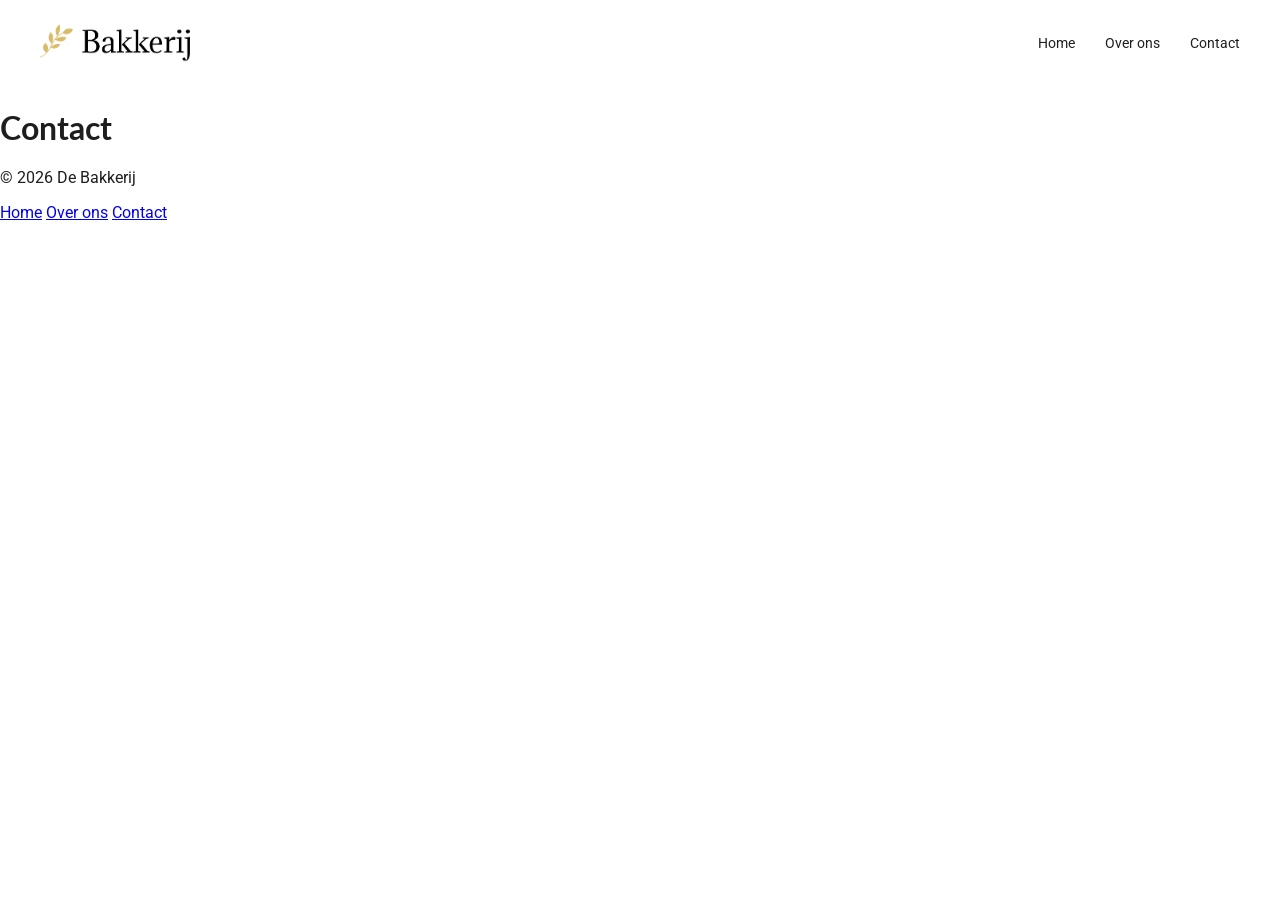
==== contact.html @ 9df2e41d "Basisstructuur en hero homepage" ====
<!DOCTYPE html>
<html lang="nl">
<head>
    <meta charset="UTF-8">
    <meta name="viewport" content="width=device-width, initial-scale=1.0">
    <meta name="description" content="Neem contact op met De Bakkerij en bekijk onze openingstijden.">
    <title>Contact | De Bakkerij</title>
    <link rel="icon" type="image/png" href="images/logo_small_icon_only.png">
    <link rel="preconnect" href="https://fonts.googleapis.com">
    <link rel="preconnect" href="https://fonts.gstatic.com" crossorigin>
    <link href="https://fonts.googleapis.com/css2?family=Lato:wght@400;700&family=Roboto:wght@400;500;700&display=swap" rel="stylesheet">
    <link href="style.css" rel="stylesheet">
</head>
<body>

    <header>
        <a href="index.html">
            <img src="images/logo_large.png" alt="Logo van De Bakkerij">
        </a>

        <nav>
            <a href="index.html">Home</a>
            <a href="over-ons.html">Over ons</a>
            <a href="contact.html">Contact</a>
        </nav>
    </header>

    <main>
        <h1>Contact</h1>
    </main>

    <footer>
            <p>&copy; 2026 De Bakkerij</p>

    <nav aria-label="Footernavigatie">
        <a href="index.html">Home</a>
        <a href="over-ons.html">Over ons</a>
        <a href="contact.html">Contact</a>
    </nav>
    </footer>

</body>
</html>
---- style.css ----
/* Algemene instellingen */

* {
    box-sizing: border-box;
}

body {
    margin: 0;
    font-family: 'Roboto', sans-serif;
    color: #1E1E20;
}

/* Lettertypen voor koppen */

h1, h2, h3, h4, h5, h6 {
    font-family: 'Lato', sans-serif;
}

/* Header */

header {
    display: flex;
    justify-content: space-between;
    align-items: center;
    padding: 20px 40px;
    background-color: #FFFFFF;
}

/* Logo */

header img {
    max-width: 150px;
    height: auto;
}

/* Navigatie */

header nav {
    display: flex;
    gap: 30px;
}

header nav a {
    color: #1E1E20;
    text-decoration: none;
    font-family: 'Roboto', sans-serif;
    font-size: 14px;
}

/* Homepagina - Hero */

.hero {
    aspect-ratio: 1920 / 425;

    background-image:
        linear-gradient(
            rgba(0, 0, 0, 0.25),
            rgba(0, 0, 0, 0.25)
        ),
        url("images/Image-6.jpg");

    background-size: 102.8% auto;
    background-position: 22% 47.9%;

    display: flex;
    justify-content: center;
    align-items: center;
}

.hero h1 {
    color: #FFFFFF;
    font-family: 'Lato', sans-serif;
    font-size: 80px;
    line-height: 1.05;
    font-weight: 400;
    margin: 0;
}
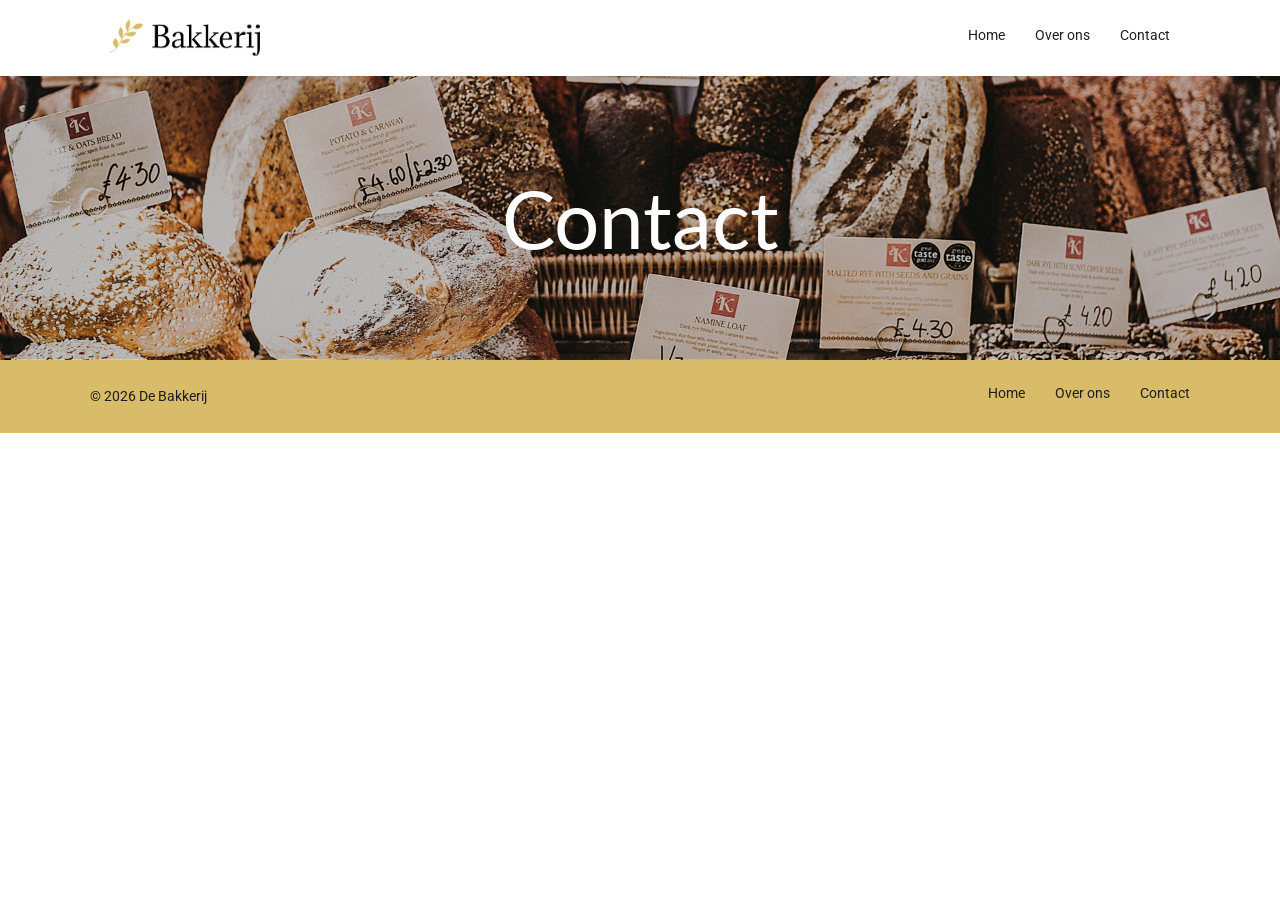
==== commit 9f2c1bbf: "Gedeelde header hero banners en footer afgerond" ====
--- a/contact.html
+++ b/contact.html
@@ -1,43 +1,64 @@
+
 <!DOCTYPE html>
 <html lang="nl">
+
 <head>
     <meta charset="UTF-8">
     <meta name="viewport" content="width=device-width, initial-scale=1.0">
     <meta name="description" content="Neem contact op met De Bakkerij en bekijk onze openingstijden.">
     <title>Contact | De Bakkerij</title>
+
+    <!-- Favicon -->
     <link rel="icon" type="image/png" href="images/logo_small_icon_only.png">
+
+    <!-- Google Fonts -->
     <link rel="preconnect" href="https://fonts.googleapis.com">
     <link rel="preconnect" href="https://fonts.gstatic.com" crossorigin>
     <link href="https://fonts.googleapis.com/css2?family=Lato:wght@400;700&family=Roboto:wght@400;500;700&display=swap" rel="stylesheet">
+
+    <!-- CSS -->
     <link href="style.css" rel="stylesheet">
 </head>
+
 <body>
 
+    <!-- Header -->
     <header>
-        <a href="index.html">
-            <img src="images/logo_large.png" alt="Logo van De Bakkerij">
-        </a>
+        <div class="header-container">
 
-        <nav>
+            <!-- Klikbaar logo -->
+            <a href="index.html">
+                <img src="images/logo_large.png" alt="Logo van De Bakkerij">
+            </a>
+
+            <!-- Hoofdnavigatie -->
+            <nav aria-label="Hoofdnavigatie">
+                <a href="index.html">Home</a>
+                <a href="over-ons.html">Over ons</a>
+                <a href="contact.html" aria-current="page">Contact</a>
+            </nav>
+
+        </div>
+    </header>
+
+    <!-- Hoofdinhoud -->
+    <main>
+        <div class="hero hero-contact">
+            <h1>Contact</h1>
+        </div>
+    </main>
+
+    <!-- Footer -->
+    <footer>
+        <p>&copy; 2026 De Bakkerij</p>
+
+        <nav aria-label="Footernavigatie">
             <a href="index.html">Home</a>
             <a href="over-ons.html">Over ons</a>
             <a href="contact.html">Contact</a>
         </nav>
-    </header>
-
-    <main>
-        <h1>Contact</h1>
-    </main>
-
-    <footer>
-            <p>&copy; 2026 De Bakkerij</p>
-
-    <nav aria-label="Footernavigatie">
-        <a href="index.html">Home</a>
-        <a href="over-ons.html">Over ons</a>
-        <a href="contact.html">Contact</a>
-    </nav>
     </footer>
 
 </body>
-</html>+
+</html>
--- a/style.css
+++ b/style.css
@@ -11,21 +11,34 @@
     color: #1E1E20;
 }
 
+
 /* Lettertypen voor koppen */
 
 h1, h2, h3, h4, h5, h6 {
     font-family: 'Lato', sans-serif;
 }
 
+
 /* Header */
 
 header {
+    width: 100%;
+    background-color: #FFFFFF;
+}
+
+
+/* Inhoud van de header */
+
+.header-container {
+    max-width: 1100px;
+    margin: 0 auto;
+    padding: 15px 20px;
+
     display: flex;
     justify-content: space-between;
     align-items: center;
-    padding: 20px 40px;
-    background-color: #FFFFFF;
 }
+
 
 /* Logo */
 
@@ -33,6 +46,7 @@
     max-width: 150px;
     height: auto;
 }
+
 
 /* Navigatie */
 
@@ -46,27 +60,36 @@
     text-decoration: none;
     font-family: 'Roboto', sans-serif;
     font-size: 14px;
+
+    padding-bottom: 5px;
+    border-bottom: 2px solid transparent;
 }
 
-/* Homepagina - Hero */
+
+/* Navigatie hover-effect */
+
+header nav a:hover,
+header nav a:focus-visible {
+    font-weight: 700;
+    border-bottom-color: #D8BC69;
+}
+
+
+/* Gedeelde hero-instellingen */
 
 .hero {
     aspect-ratio: 1920 / 425;
 
-    background-image:
-        linear-gradient(
-            rgba(0, 0, 0, 0.25),
-            rgba(0, 0, 0, 0.25)
-        ),
-        url("images/Image-6.jpg");
-
-    background-size: 102.8% auto;
-    background-position: 22% 47.9%;
+    background-size: cover;
+    background-position: center;
 
     display: flex;
     justify-content: center;
     align-items: center;
 }
+
+
+/* Titel in de hero */
 
 .hero h1 {
     color: #FFFFFF;
@@ -77,3 +100,91 @@
     margin: 0;
 }
 
+
+/* Hero - Homepagina */
+
+.hero-home {
+    background-image:
+        linear-gradient(
+            rgba(0, 0, 0, 0.25),
+            rgba(0, 0, 0, 0.25)
+        ),
+        url("images/Image-6.jpg");
+
+    background-size: 102.8% auto;
+    background-position: 22% 47.9%;
+}
+
+
+/* Hero - Over ons-pagina */
+
+.hero-about {
+    background-image:
+        linear-gradient(
+            rgba(0, 0, 0, 0.25),
+            rgba(0, 0, 0, 0.25)
+        ),
+        url("images/Image-4.jpg");
+}
+
+
+/* Hero - Contactpagina */
+
+.hero-contact {
+    background-image:
+        linear-gradient(
+            rgba(0, 0, 0, 0.25),
+            rgba(0, 0, 0, 0.25)
+        ),
+        url("images/Image-3.jpg");
+}
+
+
+/* Footer */
+
+footer {
+    width: 100%;
+    background-color: #D8BC69;
+    color: #1E1E20;
+
+    display: flex;
+    justify-content: space-between;
+    align-items: center;
+
+    gap: 20px;
+    padding: 25px max(20px, calc((100% - 1100px) / 2));
+}
+
+
+/* Copyright */
+
+footer p {
+    margin: 0;
+    font-size: 14px;
+}
+
+
+/* Footernavigatie */
+
+footer nav {
+    display: flex;
+    gap: 30px;
+}
+
+footer nav a {
+    color: #1E1E20;
+    text-decoration: none;
+    font-size: 14px;
+
+    padding-bottom: 5px;
+    border-bottom: 2px solid transparent;
+}
+
+
+/* Footernavigatie hover-effect */
+
+footer nav a:hover,
+footer nav a:focus-visible {
+    font-weight: 700;
+    border-bottom-color: #1E1E20;
+}
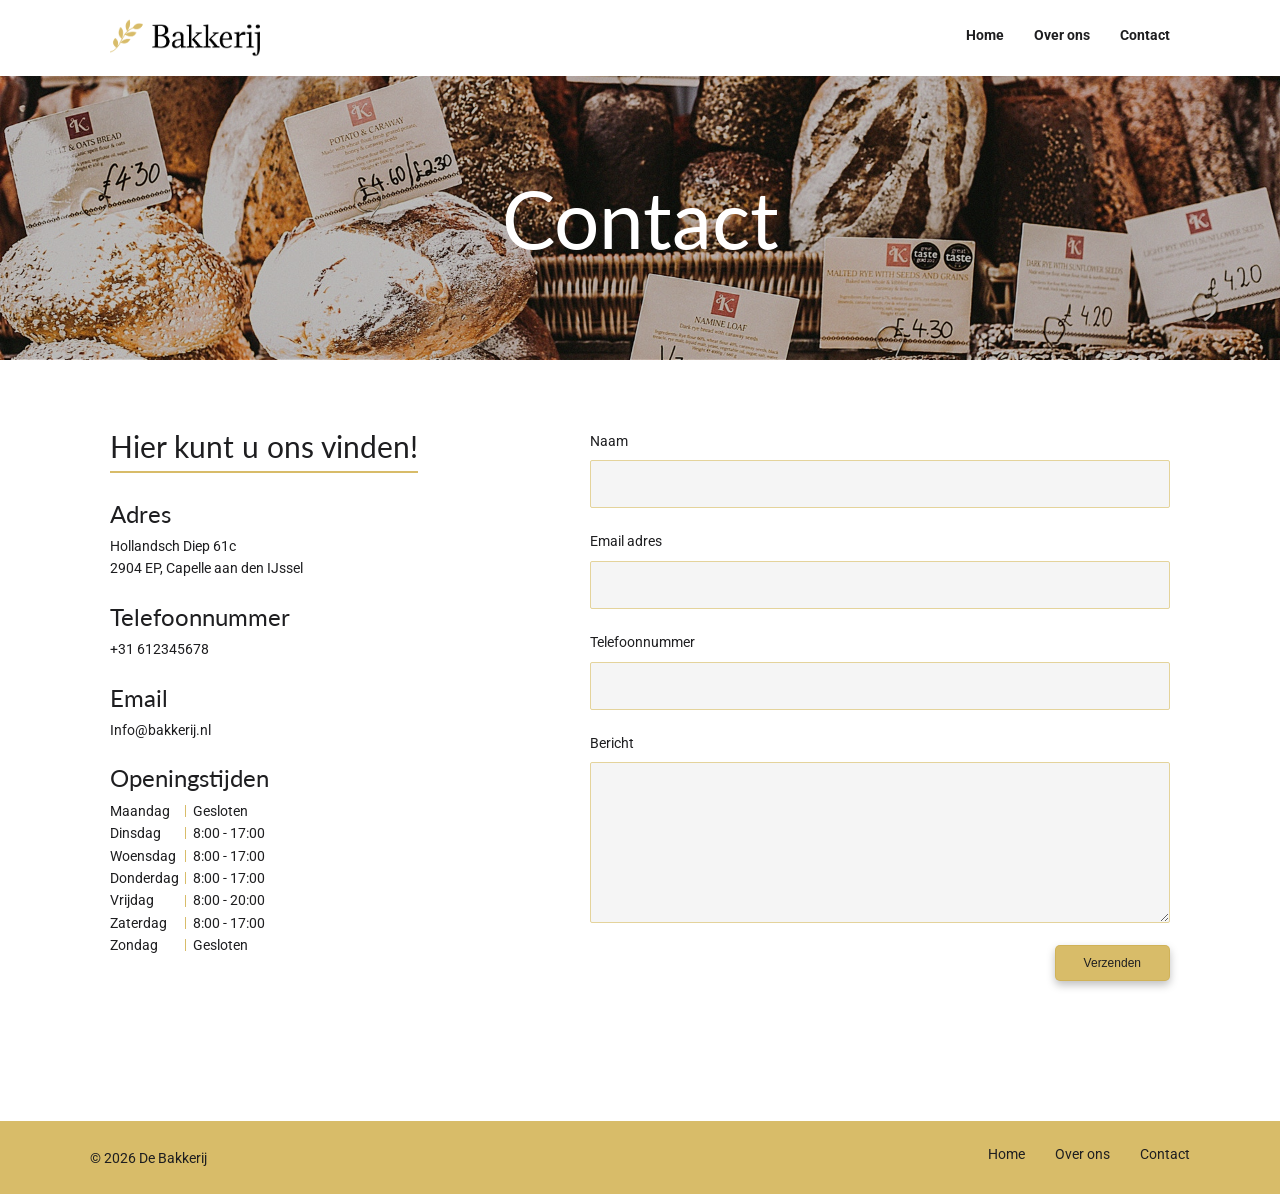
==== commit 4c533d75: "Desktop website afgerond en CSS opgeschoond" ====
--- a/contact.html
+++ b/contact.html
@@ -41,12 +41,81 @@
         </div>
     </header>
 
-    <!-- Hoofdinhoud -->
-    <main>
-        <div class="hero hero-contact">
-            <h1>Contact</h1>
+
+<!-- Hoofdinhoud -->
+<main>
+
+    <!-- Hero -->
+    <div class="hero hero-contact">
+        <h1>Contact</h1>
+    </div>
+
+    <!-- Contactpagina - Inhoud -->
+    <div class="contact-content">
+
+        <!-- Linkerkolom: Contactgegevens -->
+        <div class="contact-information">
+
+            <h2>Hier kunt u ons vinden!</h2>
+
+            <h3>Adres</h3>
+            <p>
+                Hollandsch Diep 61c<br>
+                2904 EP, Capelle aan den IJssel
+            </p>
+
+            <h3>Telefoonnummer</h3>
+            <p>
+                <a href="tel:+31612345678">+31 612345678</a>
+            </p>
+
+            <h3>Email</h3>
+            <p>
+                <a href="mailto:Info@bakkerij.nl">Info@bakkerij.nl</a>
+            </p>
+
+            <h3>Openingstijden</h3>
+
+<div class="opening-hours">
+    <div><span>Maandag</span><span>Gesloten</span></div>
+    <div><span>Dinsdag</span><span>8:00 - 17:00</span></div>
+    <div><span>Woensdag</span><span>8:00 - 17:00</span></div>
+    <div><span>Donderdag</span><span>8:00 - 17:00</span></div>
+    <div><span>Vrijdag</span><span>8:00 - 20:00</span></div>
+    <div><span>Zaterdag</span><span>8:00 - 17:00</span></div>
+    <div><span>Zondag</span><span>Gesloten</span></div>
+</div>
+
         </div>
-    </main>
+
+        <!-- Rechterkolom: Contactformulier -->
+        <div class="contact-form-container">
+
+            <form action="#" method="post">
+
+                <label for="name">Naam</label>
+                <input type="text" id="name" name="name" required>
+
+                <label for="email">Email adres</label>
+                <input type="email" id="email" name="email" required>
+
+                <label for="phone">Telefoonnummer</label>
+                <input type="tel" id="phone" name="phone">
+
+                <label for="message">Bericht</label>
+                <textarea id="message" name="message" rows="6" required></textarea>
+
+                <button type="submit" class="button">
+                    Verzenden
+                </button>
+
+            </form>
+
+        </div>
+
+    </div>
+
+</main>
 
     <!-- Footer -->
     <footer>
--- a/style.css
+++ b/style.css
@@ -4,18 +4,36 @@
 * {
     box-sizing: border-box;
 }
+
 
 body {
     margin: 0;
     font-family: 'Roboto', sans-serif;
     color: #1E1E20;
-}
+
+    min-height: 100vh;
+    display: flex;
+    flex-direction: column;
+}
+
 
 
 /* Lettertypen voor koppen */
 
 h1, h2, h3, h4, h5, h6 {
     font-family: 'Lato', sans-serif;
+}
+
+h3 {
+    font-size: 24px;
+    line-height: 1.1;
+}
+
+
+/* Hoofdinhoud */
+
+main {
+    flex: 1;
 }
 
 
@@ -60,9 +78,12 @@
     text-decoration: none;
     font-family: 'Roboto', sans-serif;
     font-size: 14px;
+    font-weight: 700;
 
     padding-bottom: 5px;
     border-bottom: 2px solid transparent;
+
+    transition: border-bottom-color 0.3s ease;
 }
 
 
@@ -70,7 +91,6 @@
 
 header nav a:hover,
 header nav a:focus-visible {
-    font-weight: 700;
     border-bottom-color: #D8BC69;
 }
 
@@ -175,9 +195,12 @@
     color: #1E1E20;
     text-decoration: none;
     font-size: 14px;
+    font-weight: 400;
 
     padding-bottom: 5px;
     border-bottom: 2px solid transparent;
+
+    transition: border-bottom-color 0.4s ease;
 }
 
 
@@ -188,3 +211,421 @@
     font-weight: 700;
     border-bottom-color: #1E1E20;
 }
+
+
+/* Homepagina - Inhoud */
+
+.home-content {
+    max-width: 1200px;
+    margin: 0 auto;
+    padding: 80px 20px;
+
+    display: flex;
+    flex-direction: column;
+    gap: 100px;
+}
+
+
+/* Homepagina - Secties */
+
+.home-section {
+    display: flex;
+    align-items: flex-start;
+    gap: 15px;
+}
+
+
+/* Afbeelding homepagina */
+
+.home-image {
+    flex: 2;
+    min-width: 0;
+}
+
+.home-image img {
+    display: block;
+    width: 100%;
+    aspect-ratio: 3 / 2;
+    object-fit: cover;
+}
+
+
+/* Tekst homepagina */
+
+.home-text {
+    flex: 3.8;
+    min-width: 0;
+}
+
+.home-text h2 {
+    font-size: 30px;
+    line-height: 1.1;
+    font-weight: 400;
+    margin: 0 0 8px;
+}
+
+.home-text p {
+    font-size: 14px;
+    line-height: 1.6;
+    margin: 0 0 12px;
+}
+
+
+/* Goudkleurige knop */
+
+.button {
+    display: inline-block;
+    background-color: #D8BC69;
+    color: #1E1E20;
+    text-decoration: none;
+
+    font-size: 12px;
+    font-weight: 400;
+    line-height: 1.2;
+
+    padding: 7px 18px;
+    border-radius: 3px;
+
+    box-shadow: 0 3px 6px rgba(0, 0, 0, 0.25);
+
+    transition: background-color 0.4s ease;
+}
+
+
+/* Goudkleurige knop hover-effect */
+
+.button:hover,
+.button:focus-visible {
+    background-color: #BF9D39;
+    color: #1E1E20;
+    font-weight: 700;
+}
+
+
+/* Over ons-pagina - Inhoud */
+
+.about-content {
+    max-width: 1100px;
+    margin: 0 auto;
+    padding: 70px 20px 160px;
+}
+
+
+/* Over ons-pagina - Introductie */
+
+.about-intro {
+    margin-bottom: 25px;
+}
+
+.about-intro h2 {
+    font-size: 30px;
+    line-height: 1.1;
+    font-weight: 400;
+    margin: 0 0 12px;
+}
+
+.about-intro p {
+    font-size: 14px;
+    line-height: 1.6;
+    margin: 0;
+}
+
+
+/* Over ons-pagina - Brede afbeelding */
+
+.about-image {
+    width: 94%;
+    margin: 0 auto 65px;
+}
+
+.about-image img {
+    display: block;
+    width: 100%;
+    aspect-ratio: 4 / 1;
+    object-fit: cover;
+    object-position: center;
+}
+
+
+/* Over ons-pagina - Vervolgtekst */
+
+.about-description p {
+    font-size: 14px;
+    line-height: 1.6;
+    margin: 0 0 20px;
+}
+
+.about-description p:last-child {
+    margin-bottom: 0;
+}
+
+
+/* Over ons-pagina - Teamleden */
+
+.about-team {
+    display: grid;
+    grid-template-columns: repeat(2, minmax(0, 400px));
+    justify-content: center;
+    gap: 120px;
+
+    margin: 75px 20px 0;
+}
+
+
+/* Teamkaart */
+
+.team-card {
+    border: 4px solid #D8BC69;
+    padding: 18px 18px 40px;
+}
+
+
+/* Foto teamlid */
+
+.team-photo {
+    display: block;
+    width: 100%;
+    aspect-ratio: 5 / 6;
+    object-fit: cover;
+    object-position: center;
+}
+
+
+/* Naam teamlid */
+
+.team-card h3 {
+    font-size: 24px;
+    line-height: 1.1;
+    font-weight: 400;
+    margin: 20px 0 3px;
+}
+
+
+/* Functietitel */
+
+.team-role {
+    font-size: 18px;
+    line-height: 1.6;
+    margin: 0 0 10px;
+}
+
+
+/* Socialmedia-iconen */
+
+.team-socials {
+    display: flex;
+    align-items: center;
+    flex-wrap: wrap;
+    gap: 15px;
+
+    margin-bottom: 15px;
+    color: #BF9D39;
+    font-size: 24px;
+}
+
+/* Omlijnde uitstraling voor de iconen */
+
+.team-socials .fa-square-facebook,
+.team-socials .fa-twitter {
+    -webkit-text-stroke: 1px #BF9D39;
+    color: transparent;
+}
+
+
+/* Beschrijving teamlid */
+
+.team-description {
+    font-size: 14px;
+    line-height: 1.6;
+    margin: 0;
+}
+
+
+/* Contactpagina - Inhoud */
+
+.contact-content {
+    max-width: 1100px;
+    margin: 0 auto;
+    padding: 70px 20px 140px;
+
+    display: grid;
+    grid-template-columns: 1fr 1.45fr;
+    gap: 80px;
+    align-items: start;
+}
+
+
+/* Contactpagina - Linkerkolom */
+
+.contact-information h2 {
+    font-size: 30px;
+    line-height: 1.1;
+    font-weight: 400;
+    width: fit-content;
+    margin: 0 0 28px;
+    padding-bottom: 8px;
+    border-bottom: 2px solid #D8BC69;
+}
+
+.contact-information h3 {
+    font-size: 24px;
+    line-height: 1.1;
+    font-weight: 400;
+    margin: 0 0 8px;
+}
+
+.contact-information p {
+    font-size: 14px;
+    line-height: 1.6;
+    margin: 0 0 24px;
+}
+
+
+/* Contactgegevens - Links */
+
+.contact-information a {
+    color: #1E1E20;
+    text-decoration: none;
+}
+
+.contact-information a:hover,
+.contact-information a:focus-visible {
+    text-decoration: underline;
+}
+
+
+/* Openingstijden */
+
+.opening-hours {
+    font-size: 14px;
+    line-height: 1.6;
+}
+
+/* Iedere dag en tijd naast elkaar */
+
+.opening-hours div {
+    display: grid;
+    grid-template-columns: 76px 1fr;
+    align-items: center;
+}
+
+/* Dagnaam */
+
+.opening-hours span:first-child {
+    position: relative;
+    padding-left: 0;
+}
+
+/* Kort gouden scheidingslijntje */
+
+.opening-hours span:first-child::after {
+    content: "";
+    position: absolute;
+    right: 0;
+    top: 50%;
+    transform: translateY(-50%);
+
+    width: 1px;
+    height: 12px;
+    background-color: #D8BC69;
+}
+
+/* Openingstijd */
+
+.opening-hours span:last-child {
+    padding-left: 7px;
+}
+
+
+/* Contactpagina - Rechterkolom */
+
+.contact-form-container form {
+    display: flex;
+    flex-direction: column;
+}
+
+
+/* Labels formulier */
+
+.contact-form-container label {
+    font-size: 14px;
+    line-height: 1.6;
+    margin-bottom: 8px;
+}
+
+
+/* Invoervelden formulier */
+
+.contact-form-container input,
+.contact-form-container textarea {
+    width: 100%;
+    padding: 12px;
+    background-color: #F5F5F5;
+    border: 1px solid #E4D39B;
+    border-radius: 2px;
+
+    font-family: 'Roboto', sans-serif;
+    font-size: 14px;
+    line-height: 1.6;
+    color: #1E1E20;
+
+    margin-bottom: 22px;
+}
+
+
+/* Berichtveld */
+
+.contact-form-container textarea {
+    resize: vertical;
+    min-height: 140px;
+}
+
+
+/* Focus-effect formulier */
+
+.contact-form-container input:focus,
+.contact-form-container textarea:focus {
+    outline: 2px solid #BF9D39;
+    outline-offset: 2px;
+}
+
+
+/* Verzendknop */
+
+.contact-form-container button {
+    align-self: flex-end;
+    cursor: pointer;
+}
+
+
+
+/* Contactpagina - Verzendknop */
+
+.contact-form-container .button {
+    font-size: 12px;
+    font-weight: 400;
+    padding: 10px 28px;
+
+    background-color: #D8BC69;
+    color: #1E1E20;
+
+    border: 1px solid rgba(191, 157, 57, 0.35);
+    border-radius: 5px;
+
+    box-shadow: 0 4px 8px rgba(0, 0, 0, 0.25);
+
+    transition: background-color 0.4s ease,
+                box-shadow 0.4s ease;
+}
+
+
+/* Contactpagina - Verzendknop hover-effect */
+
+.contact-form-container .button:hover,
+.contact-form-container .button:focus-visible {
+    background-color: #BF9D39;
+    color: #1E1E20;
+    font-weight: 700;
+
+    box-shadow: 0 5px 10px rgba(0, 0, 0, 0.3);
+}
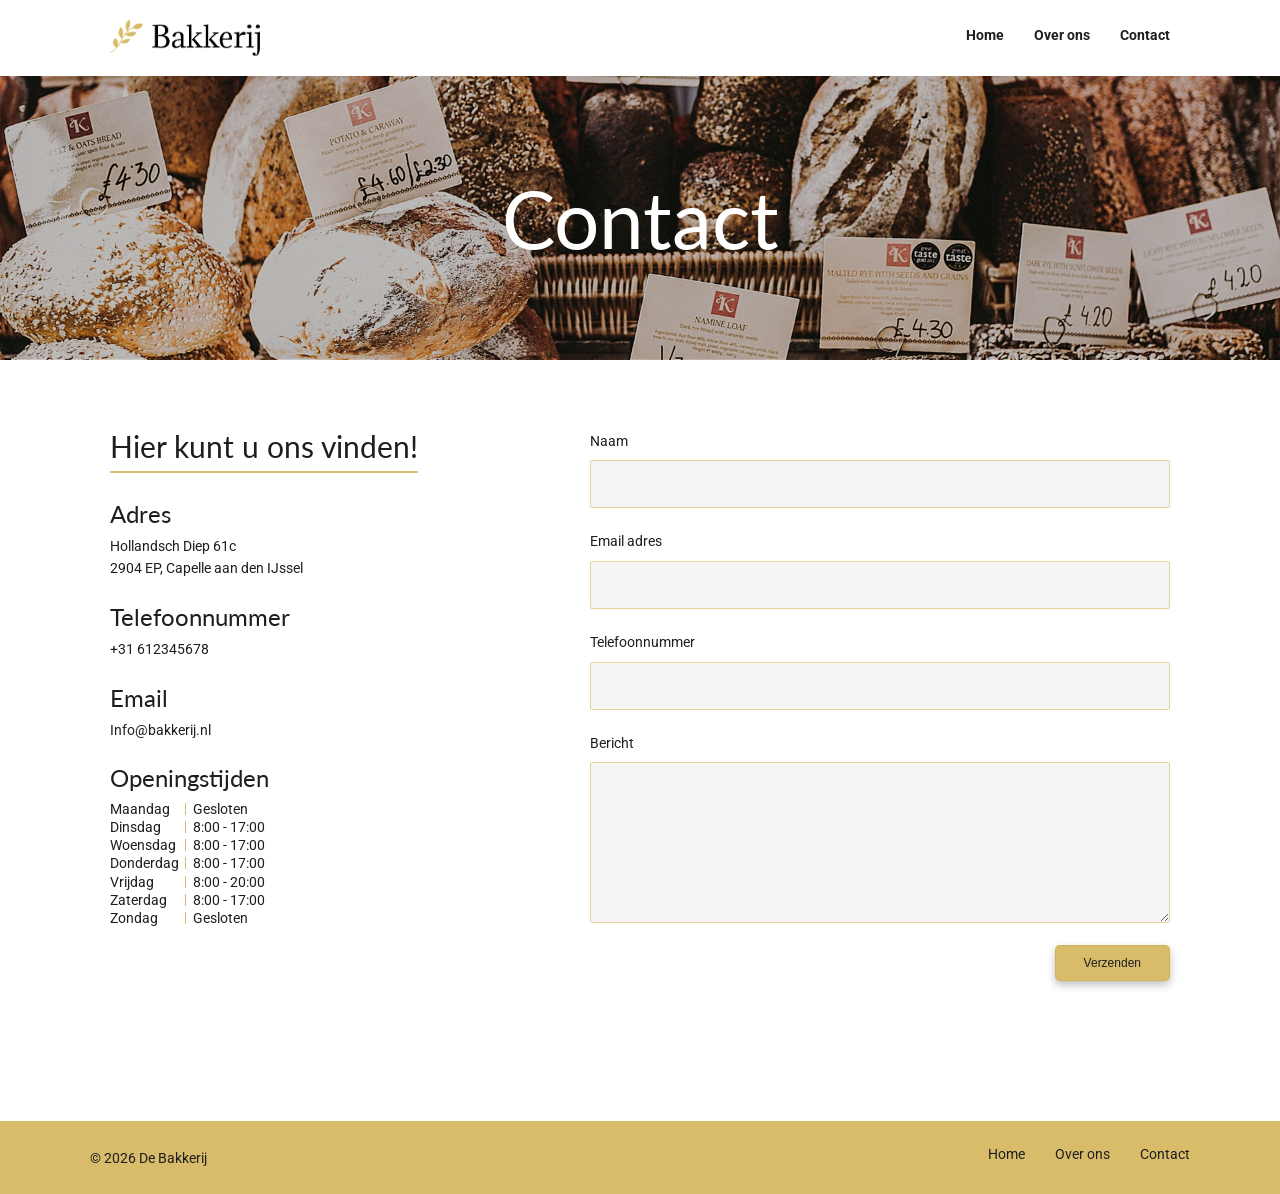
==== commit 5e05f940: "Mobiele weergave afgerond en website gevalideerd" ====
--- a/contact.html
+++ b/contact.html
@@ -31,94 +31,124 @@
                 <img src="images/logo_large.png" alt="Logo van De Bakkerij">
             </a>
 
-            <!-- Hoofdnavigatie -->
+            <!-- Hoofdnavigatie desktop -->
             <nav aria-label="Hoofdnavigatie">
                 <a href="index.html">Home</a>
                 <a href="over-ons.html">Over ons</a>
                 <a href="contact.html" aria-current="page">Contact</a>
             </nav>
 
+            <!-- Mobiele navigatie -->
+            <details class="mobile-menu">
+
+                <!-- Hamburgerknop -->
+                <summary class="menu-toggle"
+                         aria-label="Navigatiemenu openen of sluiten">
+                    <span></span>
+                    <span></span>
+                    <span></span>
+                </summary>
+
+                <!-- Mobiele menulinks -->
+                <nav class="mobile-navigation"
+                     aria-label="Mobiele navigatie">
+                    <a href="index.html">Home</a>
+                    <a href="over-ons.html">Over ons</a>
+                    <a href="contact.html" aria-current="page">Contact</a>
+                </nav>
+
+            </details>
+
         </div>
     </header>
 
+    <!-- Hoofdinhoud -->
+    <main>
 
-<!-- Hoofdinhoud -->
-<main>
+        <!-- Hero contactpagina -->
+        <div class="hero hero-contact">
+            <h1>Contact</h1>
+        </div>
 
-    <!-- Hero -->
-    <div class="hero hero-contact">
-        <h1>Contact</h1>
-    </div>
+        <!-- Inhoud contactpagina -->
+        <div class="contact-content">
 
-    <!-- Contactpagina - Inhoud -->
-    <div class="contact-content">
+            <!-- Contactgegevens -->
+            <div class="contact-information">
 
-        <!-- Linkerkolom: Contactgegevens -->
-        <div class="contact-information">
+                <h2>Hier kunt u ons vinden!</h2>
 
-            <h2>Hier kunt u ons vinden!</h2>
+                <!-- Adres -->
+                <h3>Adres</h3>
+                <p>
+                    Hollandsch Diep 61c<br>
+                    2904 EP, Capelle aan den IJssel
+                </p>
 
-            <h3>Adres</h3>
-            <p>
-                Hollandsch Diep 61c<br>
-                2904 EP, Capelle aan den IJssel
-            </p>
+                <!-- Telefoonnummer -->
+                <h3>Telefoonnummer</h3>
+                <p>
+                    <a href="tel:+31612345678">+31 612345678</a>
+                </p>
 
-            <h3>Telefoonnummer</h3>
-            <p>
-                <a href="tel:+31612345678">+31 612345678</a>
-            </p>
+                <!-- E-mailadres -->
+                <h3>Email</h3>
+                <p>
+                    <a href="mailto:Info@bakkerij.nl">Info@bakkerij.nl</a>
+                </p>
 
-            <h3>Email</h3>
-            <p>
-                <a href="mailto:Info@bakkerij.nl">Info@bakkerij.nl</a>
-            </p>
+                <!-- Openingstijden -->
+                <h3>Openingstijden</h3>
 
-            <h3>Openingstijden</h3>
+                <div class="opening-hours">
+                    <div><span>Maandag</span><span>Gesloten</span></div>
+                    <div><span>Dinsdag</span><span>8:00 - 17:00</span></div>
+                    <div><span>Woensdag</span><span>8:00 - 17:00</span></div>
+                    <div><span>Donderdag</span><span>8:00 - 17:00</span></div>
+                    <div><span>Vrijdag</span><span>8:00 - 20:00</span></div>
+                    <div><span>Zaterdag</span><span>8:00 - 17:00</span></div>
+                    <div><span>Zondag</span><span>Gesloten</span></div>
+                </div>
 
-<div class="opening-hours">
-    <div><span>Maandag</span><span>Gesloten</span></div>
-    <div><span>Dinsdag</span><span>8:00 - 17:00</span></div>
-    <div><span>Woensdag</span><span>8:00 - 17:00</span></div>
-    <div><span>Donderdag</span><span>8:00 - 17:00</span></div>
-    <div><span>Vrijdag</span><span>8:00 - 20:00</span></div>
-    <div><span>Zaterdag</span><span>8:00 - 17:00</span></div>
-    <div><span>Zondag</span><span>Gesloten</span></div>
-</div>
+            </div>
+
+            <!-- Contactformulier -->
+            <div class="contact-form-container">
+
+                <form action="#" method="post">
+
+                    <!-- Naam -->
+                    <label for="name">Naam</label>
+                    <input type="text" id="name" name="name" required>
+
+                    <!-- E-mailadres -->
+                    <label for="email">Email adres</label>
+                    <input type="email" id="email" name="email" required>
+
+                    <!-- Telefoonnummer -->
+                    <label for="phone">Telefoonnummer</label>
+                    <input type="tel" id="phone" name="phone">
+
+                    <!-- Bericht -->
+                    <label for="message">Bericht</label>
+                    <textarea id="message" name="message" rows="6" required></textarea>
+
+                    <!-- Verzendknop -->
+                    <button type="submit" class="button">
+                        Verzenden
+                    </button>
+
+                </form>
+
+            </div>
 
         </div>
 
-        <!-- Rechterkolom: Contactformulier -->
-        <div class="contact-form-container">
-
-            <form action="#" method="post">
-
-                <label for="name">Naam</label>
-                <input type="text" id="name" name="name" required>
-
-                <label for="email">Email adres</label>
-                <input type="email" id="email" name="email" required>
-
-                <label for="phone">Telefoonnummer</label>
-                <input type="tel" id="phone" name="phone">
-
-                <label for="message">Bericht</label>
-                <textarea id="message" name="message" rows="6" required></textarea>
-
-                <button type="submit" class="button">
-                    Verzenden
-                </button>
-
-            </form>
-
-        </div>
-
-    </div>
-
-</main>
+    </main>
 
     <!-- Footer -->
     <footer>
+
         <p>&copy; 2026 De Bakkerij</p>
 
         <nav aria-label="Footernavigatie">
@@ -126,6 +156,7 @@
             <a href="over-ons.html">Over ons</a>
             <a href="contact.html">Contact</a>
         </nav>
+
     </footer>
 
 </body>
--- a/style.css
+++ b/style.css
@@ -498,7 +498,7 @@
 
 .opening-hours {
     font-size: 14px;
-    line-height: 1.6;
+    line-height: 1.3;
 }
 
 /* Iedere dag en tijd naast elkaar */
@@ -629,3 +629,316 @@
 
     box-shadow: 0 5px 10px rgba(0, 0, 0, 0.3);
 }
+
+
+
+/* Mobiele navigatie - standaard verborgen */
+
+.mobile-menu {
+    display: none;
+}
+
+
+/* Mobiele weergave */
+
+@media (max-width: 900px) {
+
+    /* Header */
+
+    .header-container {
+        padding: 15px 20px;
+    }
+
+
+    /* Desktopnavigatie verbergen */
+
+    .header-container > nav {
+        display: none;
+    }
+
+
+    /* Mobiele navigatie tonen */
+
+    .mobile-menu {
+        display: block;
+    }
+
+
+    /* Hamburgerknop */
+
+    .menu-toggle {
+        display: flex;
+        flex-direction: column;
+        justify-content: center;
+        gap: 5px;
+
+        width: 48px;
+        height: 44px;
+        padding: 10px;
+
+        cursor: pointer;
+        list-style: none;
+    }
+
+
+    /* Standaard pijltje verbergen */
+
+    .menu-toggle::-webkit-details-marker {
+        display: none;
+    }
+
+
+    /* Hamburgerstreepjes */
+
+    .menu-toggle span {
+        display: block;
+        width: 28px;
+        height: 3px;
+
+        background-color: #1E1E20;
+        border-radius: 2px;
+
+        transition: transform 0.3s ease,
+                    opacity 0.3s ease;
+    }
+
+
+    /* Goudkleurig schermvullend menu */
+
+    .mobile-navigation {
+        position: fixed;
+        inset: 0;
+        z-index: 1000;
+
+        display: flex;
+        flex-direction: column;
+        justify-content: center;
+        align-items: center;
+        gap: 35px;
+
+        width: 100%;
+        height: 100vh;
+        height: 100dvh;
+
+        background-color: #D8BC69;
+    }
+
+
+    /* Mobiele navigatie verbergen wanneer menu gesloten is */
+
+    .mobile-menu:not([open]) .mobile-navigation {
+        display: none;
+    }
+
+
+    /* Hamburgerknop boven geopend menu */
+
+    .mobile-menu[open] .menu-toggle {
+        position: fixed;
+        top: 24px;
+        right: 20px;
+        z-index: 1001;
+    }
+
+
+    /* Hamburger veranderen in kruis */
+
+    .mobile-menu[open] .menu-toggle span:first-child {
+        transform: translateY(8px) rotate(45deg);
+    }
+
+    .mobile-menu[open] .menu-toggle span:nth-child(2) {
+        opacity: 0;
+    }
+
+    .mobile-menu[open] .menu-toggle span:last-child {
+        transform: translateY(-8px) rotate(-45deg);
+    }
+
+
+    /* Navigatielinks */
+
+    .mobile-navigation a {
+        font-family: 'Lato', sans-serif;
+        font-size: 30px;
+        font-weight: 400;
+
+        color: #1E1E20;
+        text-decoration: none;
+
+        border-bottom: 2px solid transparent;
+    }
+
+
+    /* Hover-effect navigatielinks */
+
+    .mobile-navigation a:hover,
+    .mobile-navigation a:focus-visible {
+        border-bottom-color: #1E1E20;
+    }
+
+
+    /* Homepagina - Mobiele hero */
+
+    .hero {
+        aspect-ratio: auto;
+        min-height: 250px;
+        padding: 30px 20px;
+    }
+
+    .hero h1 {
+        font-size: 55px;
+        line-height: 1.05;
+        text-align: center;
+    }
+
+    .hero-home {
+        background-size: cover;
+        background-position: center;
+    }
+
+
+    /* Homepagina - Mobiele inhoud */
+
+    .home-content {
+        padding: 50px 20px 70px;
+        gap: 70px;
+    }
+
+    /* Secties onder elkaar plaatsen */
+
+    .home-section {
+        flex-direction: column;
+        gap: 20px;
+    }
+
+    /* Tweede home-sectie: afbeelding boven tekst op mobiel */
+
+    .home-section:nth-child(2) .home-image {
+        order: -1;
+    }
+
+    /* Afbeeldingen volledige breedte */
+
+    .home-image {
+        width: 100%;
+    }
+
+    .home-image img {
+        width: 100%;
+        height: auto;
+        aspect-ratio: 3 / 2;
+        object-fit: cover;
+    }
+
+    /* Tekst volledige breedte */
+
+    .home-text {
+        width: 100%;
+    }
+
+
+    /* Over ons-pagina - Mobiele inhoud */
+
+    .about-content {
+        padding: 50px 20px 80px;
+    }
+
+
+    /* Introductie */
+
+    .about-intro {
+        margin-bottom: 30px;
+    }
+
+
+    /* Brede afbeelding aanpassen voor mobiel */
+
+    .about-image {
+        width: 100%;
+        margin-bottom: 40px;
+    }
+
+    .about-image img {
+        aspect-ratio: 3 / 2;
+        object-fit: cover;
+    }
+
+
+    /* Teamkaarten onder elkaar plaatsen */
+
+    .about-team {
+        grid-template-columns: minmax(0, 1fr);
+        gap: 40px;
+        margin: 50px 0 0;
+    }
+
+
+    /* Teamkaart */
+
+    .team-card {
+        width: 100%;
+    }
+
+    
+    /* Contactpagina - Mobiele inhoud */
+
+
+    .contact-content {
+        grid-template-columns: 1fr;
+        gap: 35px;
+        padding: 50px 20px 50px;
+    }
+
+    .contact-information h2 {
+        margin-bottom: 28px;
+    }
+
+    .contact-information h3 {
+        margin: 0 0 10px;
+    }
+
+    .contact-information p {
+        margin: 0 0 32px;
+    }
+
+    .contact-form-container input,
+    .contact-form-container textarea {
+        width: 100%;
+    }
+
+    .contact-form-container textarea {
+        margin-bottom: 18px;
+    }
+
+
+}
+
+
+/* Kleinere desktops en tablets */
+
+@media (min-width: 901px) and (max-width: 1100px) {
+
+    /* Homepagina */
+
+    .home-content {
+        padding-top: 50px;
+        padding-bottom: 40px;
+        gap: 60px;
+    }
+
+    .home-section {
+        align-items: center;
+    }
+
+    /* Contactpagina */
+
+    .contact-content {
+        padding-top: 50px;
+        padding-bottom: 50px;
+    }
+
+
+}
+
+
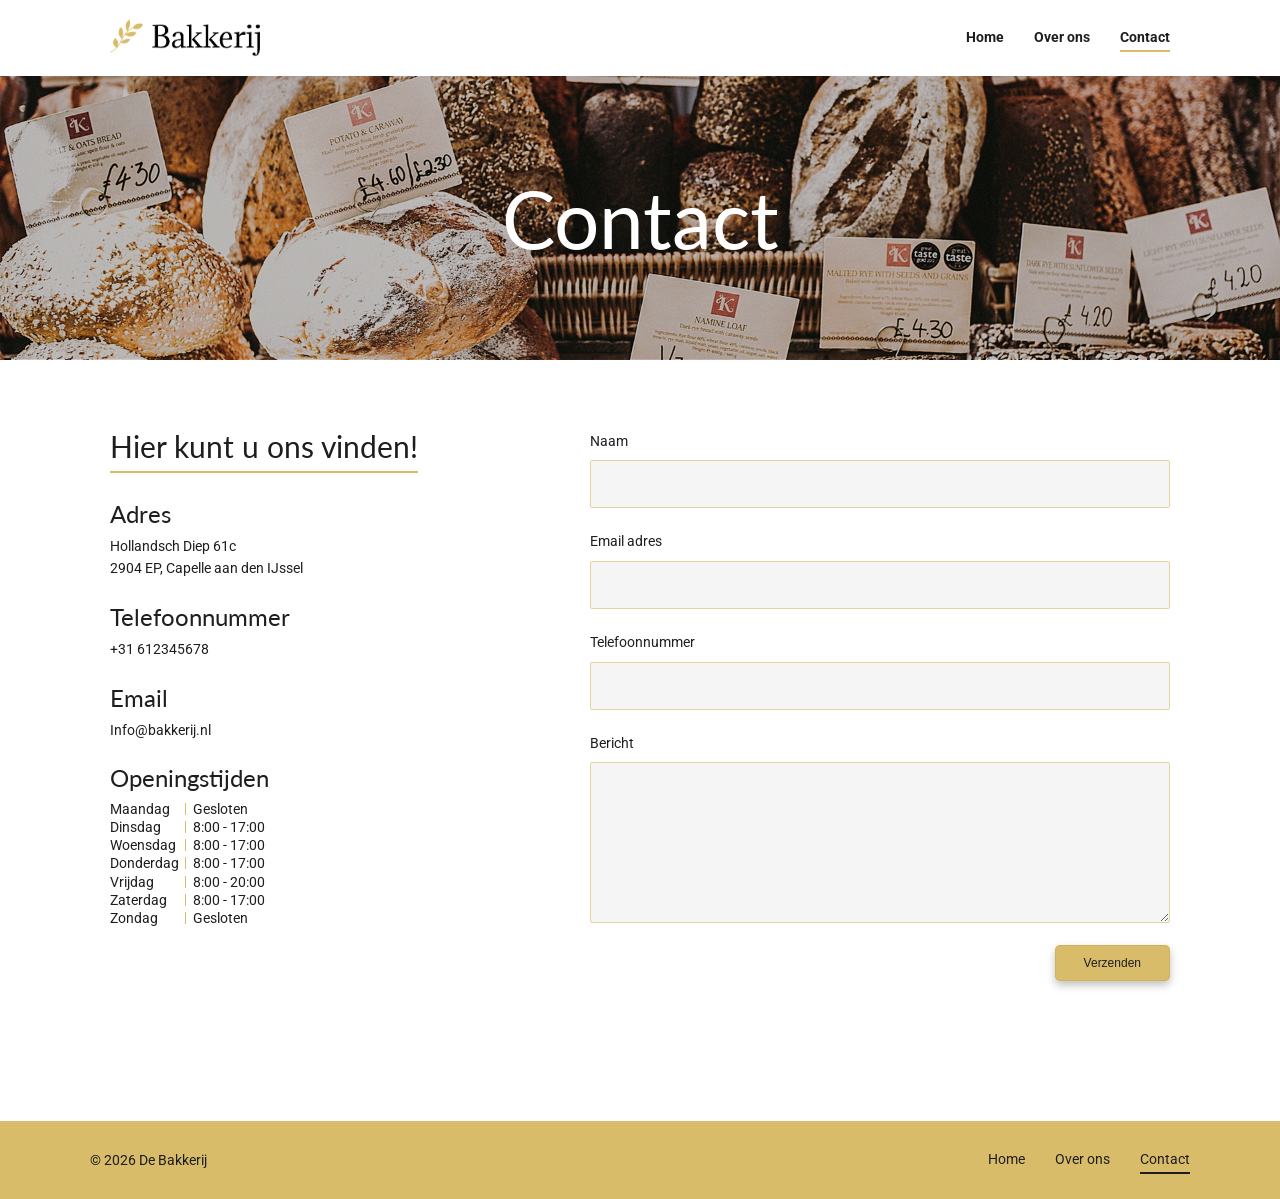
==== commit d6a6ae36: "Feedback begeleider verwerkt en styling verbeterd" ====
--- a/contact.html
+++ b/contact.html
@@ -151,11 +151,13 @@
 
         <p>&copy; 2026 De Bakkerij</p>
 
-        <nav aria-label="Footernavigatie">
-            <a href="index.html">Home</a>
-            <a href="over-ons.html">Over ons</a>
-            <a href="contact.html">Contact</a>
-        </nav>
+
+<nav aria-label="Footernavigatie">
+    <a href="index.html">Home</a>
+    <a href="over-ons.html">Over ons</a>
+    <a href="contact.html" aria-current="page">Contact</a>
+</nav>
+
 
     </footer>
 
--- a/style.css
+++ b/style.css
@@ -17,7 +17,6 @@
 }
 
 
-
 /* Lettertypen voor koppen */
 
 h1, h2, h3, h4, h5, h6 {
@@ -28,7 +27,6 @@
     font-size: 24px;
     line-height: 1.1;
 }
-
 
 /* Hoofdinhoud */
 
@@ -70,7 +68,9 @@
 
 header nav {
     display: flex;
+    align-items: center;
     gap: 30px;
+
 }
 
 header nav a {
@@ -80,17 +80,18 @@
     font-size: 14px;
     font-weight: 700;
 
-    padding-bottom: 5px;
+    padding: 5px 0;
     border-bottom: 2px solid transparent;
 
     transition: border-bottom-color 0.3s ease;
 }
 
 
-/* Navigatie hover-effect */
+/* Navigatie hover-effect en actieve pagina */
 
 header nav a:hover,
-header nav a:focus-visible {
+header nav a:focus-visible,
+header nav a[aria-current="page"] {
     border-bottom-color: #D8BC69;
 }
 
@@ -188,6 +189,7 @@
 
 footer nav {
     display: flex;
+    align-items: center;
     gap: 30px;
 }
 
@@ -197,7 +199,7 @@
     font-size: 14px;
     font-weight: 400;
 
-    padding-bottom: 5px;
+    padding: 5px 0;
     border-bottom: 2px solid transparent;
 
     transition: border-bottom-color 0.4s ease;
@@ -207,8 +209,8 @@
 /* Footernavigatie hover-effect */
 
 footer nav a:hover,
-footer nav a:focus-visible {
-    font-weight: 700;
+footer nav a:focus-visible,
+footer nav a[aria-current="page"] {
     border-bottom-color: #1E1E20;
 }
 
@@ -216,7 +218,7 @@
 /* Homepagina - Inhoud */
 
 .home-content {
-    max-width: 1200px;
+    max-width: 1100px;
     margin: 0 auto;
     padding: 80px 20px;
 
@@ -245,7 +247,8 @@
 .home-image img {
     display: block;
     width: 100%;
-    aspect-ratio: 3 / 2;
+    height: auto;
+    max-height: 300px;
     object-fit: cover;
 }
 
@@ -338,12 +341,14 @@
     margin: 0 auto 65px;
 }
 
+
 .about-image img {
     display: block;
     width: 100%;
-    aspect-ratio: 4 / 1;
+    max-height: 260px;
     object-fit: cover;
     object-position: center;
+    border: 1px solid #707070;
 }
 
 
